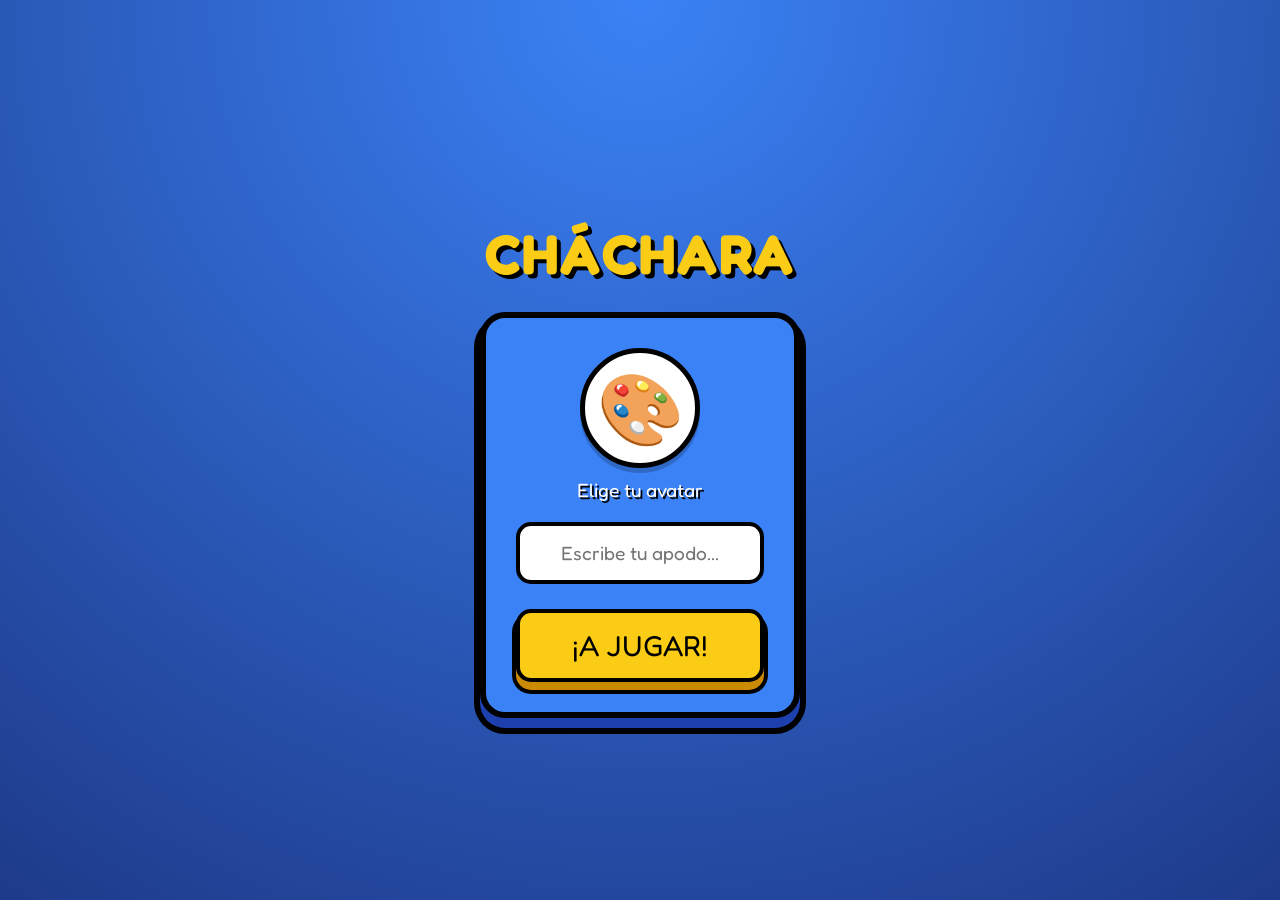
==== frontend/index.html @ 649cdb1e "Front-End de Chachara" ====
<!DOCTYPE html>
<html lang="es">
<head>
    <meta charset="UTF-8">
    <meta name="viewport" content="width=device-width, initial-scale=1.0">
    <title>Cháchara - Inicio</title>
    <link rel="stylesheet" href="style.css">
</head>
<body>
    <div class="doodle d1">✏️</div>
    <div class="doodle d2">💬</div>
    <div class="doodle d3">🎨</div>
    <div class="doodle d4">💡</div>
    <div class="doodle d5">😂</div>
    <div class="doodle d6">🎲</div>
    <!-- Talvez lo cambie a algo mas bonito -->
     
    <div class="login-container">
        <header class="logo">
            <h1>CHÁCHARA</h1> <!-- Falta el logo oficial   -->
        </header>
        
        <div class="card">
            <div class="avatar-selection">
                <div id="avatar-display">🎨</div>
                <p>Elige tu avatar</p>
            </div>

            <input type="text" id="username" placeholder="Escribe tu apodo..." maxlength="15" autocomplete="off">
            
            <button id="btn-play">¡A JUGAR!</button>
        </div>
    </div>
    <script src="script.js"></script>
</body>
</html>
---- frontend/style.css ----
@import url('https://fonts.googleapis.com/css2?family=Fredoka:wght@600;700&display=swap');

:root {
    --bg-blue: #1e3a8a;      
    --card-blue: #3b82f6;     
    --card-border: #1e40af;   
    --btn-yellow: #facc15;    
    --btn-shadow: #ca8a04;    
    --text-white: #ffffff;
}

body {
    margin: 0;
    font-family: 'Fredoka', sans-serif;
    background-image: radial-gradient(circle at top, #3b82f6 0%, #1e3a8a 100%);
    display: flex;
    justify-content: center;
    align-items: center;
    height: 100vh;
    overflow: hidden;
}

.login-container {
    text-align: center;
    width: 320px;
}

.logo h1 {
    color: var(--btn-yellow);
    font-size: 3.5rem;
    text-shadow: 4px 4px 0px #000000;
    margin-bottom: 25px;
    letter-spacing: 2px;
}

.card {
    background: var(--card-blue);
    padding: 30px;
    border-radius: 25px;
    border: 6px solid #000000;
    box-shadow: 0 10px 0 var(--card-border), 0 10px 0 6px #000000;
    animation: pop-in 0.5s cubic-bezier(0.175, 0.885, 0.32, 1.275);
}

.avatar-selection p {
    color: var(--text-white);
    font-size: 1.2rem;
    margin-top: 10px;
    margin-bottom: 20px;
    text-shadow: 2px 2px 0px #000000;
}

#avatar-display {
    font-size: 70px;
    background: var(--text-white);
    width: 110px;
    height: 110px;
    margin: 0 auto;
    border-radius: 50%;
    display: flex;
    align-items: center;
    justify-content: center;
    border: 5px solid #000000;
    box-shadow: 0 5px 0 rgba(0,0,0,0.2);
    cursor: pointer;
    transition: transform 0.2s;
}

#avatar-display:hover {
    transform: scale(1.05);
}

@keyframes pop-in {
    0% { transform: scale(0.5); opacity: 0; }
    100% { transform: scale(1); opacity: 1; }
}

input:focus ~ .avatar-selection #avatar-display {
    transform: scale(1.1) rotate(5deg);
    border-color: var(--btn-yellow);
}

input {
    width: 100%;
    padding: 15px;
    margin-bottom: 25px;
    border-radius: 15px;
    border: 4px solid #000000;
    font-size: 1.2rem;
    font-family: 'Fredoka', sans-serif;
    text-align: center;
    box-sizing: border-box;
    outline: none;
}

input:focus {
    border-color: var(--btn-yellow);
}

button {
    width: 100%;
    padding: 15px;
    background-color: var(--btn-yellow);
    color: #000000;
    border: 4px solid #000000;
    border-radius: 15px;
    font-size: 1.8rem;
    font-family: 'Fredoka', sans-serif;
    cursor: pointer;
    box-shadow: 0 8px 0 var(--btn-shadow), 0 8px 0 4px #000000;
    transition: transform 0.1s, box-shadow 0.1s;
}

button:active {
    transform: translateY(6px);
    box-shadow: 0 2px 0 var(--btn-shadow), 0 2px 0 4px #000000;
}

.doodle {
    position: fixed;
    top: -100px; 
    opacity: 0.5; 
    z-index: -1; 
    animation: fall linear infinite;
    user-select: none;
}

@keyframes fall {
    0% {
        transform: translateY(-10px) rotate(0deg);
    }
    100% {
        transform: translateY(110vh) rotate(360deg);
    }
}


.d1 { left: 10%; animation-duration: 12s; animation-delay: 0s; font-size: 3rem; }
.d2 { left: 25%; animation-duration: 15s; animation-delay: 4s; font-size: 2rem; }
.d3 { left: 45%; animation-duration: 10s; animation-delay: 2s; font-size: 4rem; }
.d4 { left: 65%; animation-duration: 18s; animation-delay: 7s; font-size: 2.5rem; }
.d5 { left: 80%; animation-duration: 14s; animation-delay: 1s; font-size: 3.5rem; }
.d6 { left: 90%; animation-duration: 11s; animation-delay: 5s; font-size: 2rem; }
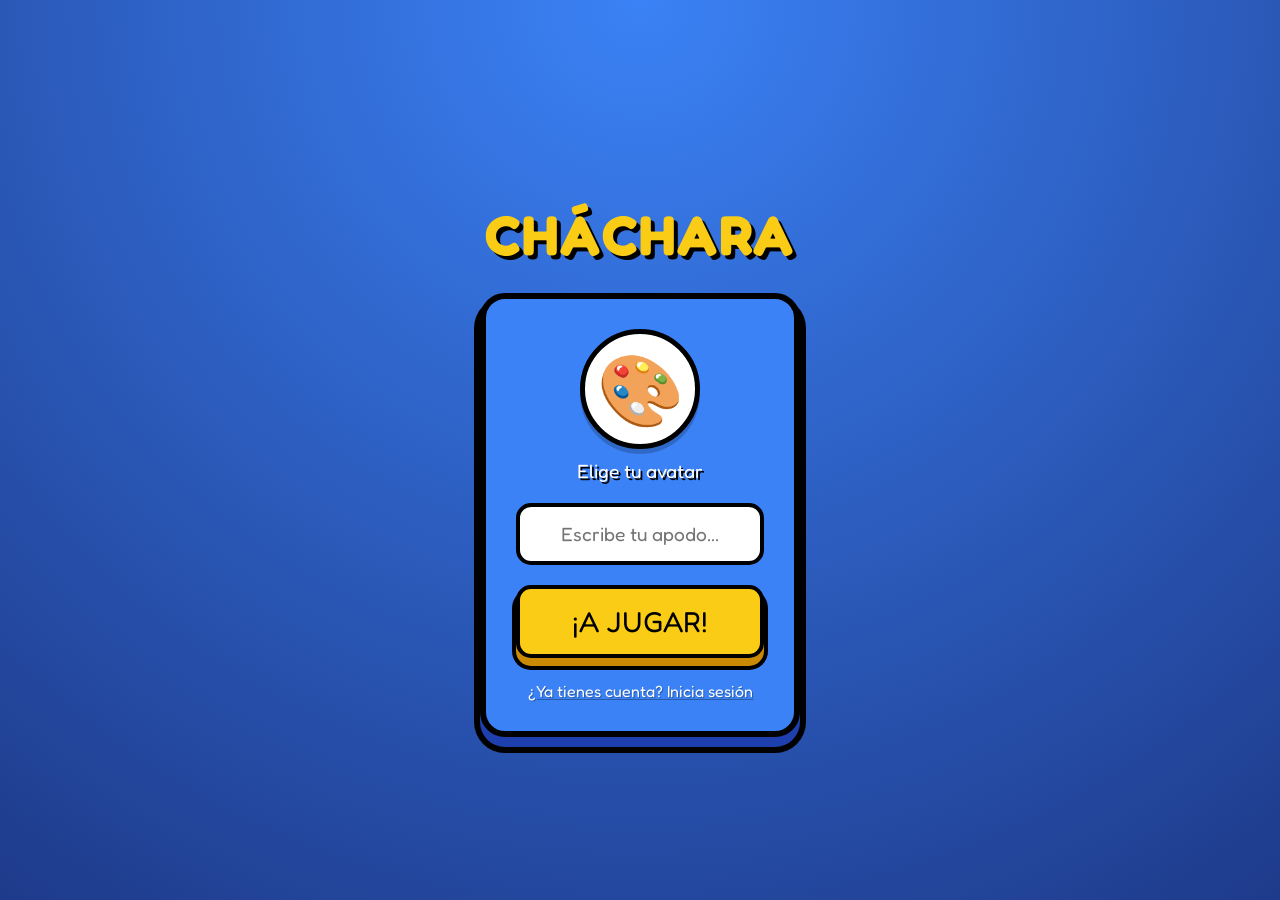
==== commit 8017c821: "Agregando auth con cuentas (Usuario, E-mail y Contraseña)" ====
--- a/frontend/index.html
+++ b/frontend/index.html
@@ -13,22 +13,62 @@
     <div class="doodle d4">💡</div>
     <div class="doodle d5">😂</div>
     <div class="doodle d6">🎲</div>
-    <!-- Talvez lo cambie a algo mas bonito -->
      
     <div class="login-container">
         <header class="logo">
-            <h1>CHÁCHARA</h1> <!-- Falta el logo oficial   -->
+            <h1>CHÁCHARA</h1>
         </header>
         
         <div class="card">
-            <div class="avatar-selection">
-                <div id="avatar-display">🎨</div>
-                <p>Elige tu avatar</p>
+            <div id="view-guest" class="view-section">
+                <div class="avatar-selection">
+                    <div id="avatar-display">🎨</div>
+                    <p>Elige tu avatar</p>
+                </div>
+
+                <input type="text" id="username" placeholder="Escribe tu apodo..." maxlength="15" autocomplete="off">
+                
+                <button id="btn-play">¡A JUGAR!</button>
+                
+                <div class="toggle-links">
+                    <p onclick="switchView('view-login')">¿Ya tienes cuenta? Inicia sesión</p>
+                </div>
             </div>
 
-            <input type="text" id="username" placeholder="Escribe tu apodo..." maxlength="15" autocomplete="off">
-            
-            <button id="btn-play">¡A JUGAR!</button>
+            <div id="view-login" class="view-section hidden">
+                <div class="avatar-selection">
+                    <div class="avatar-static">👋</div>
+                    <p>Bienvenido de vuelta</p>
+                </div>
+
+                <input type="email" id="login-email" placeholder="Correo electrónico" autocomplete="off">
+                <input type="password" id="login-pass" placeholder="Contraseña">
+                
+                <button id="btn-login">ENTRAR</button>
+                
+                <div class="toggle-links">
+                    <p onclick="switchView('view-register')">¿No tienes cuenta? Regístrate</p>
+                    <p onclick="switchView('view-guest')">Jugar como invitado</p>
+                </div>
+            </div>
+
+            <div id="view-register" class="view-section hidden">
+                <div class="avatar-selection">
+                    <div class="avatar-static">✨</div>
+                    <p>Crea tu cuenta</p>
+                </div>
+
+                <input type="text" id="reg-username" placeholder="Nombre de usuario" maxlength="15" autocomplete="off">
+                <input type="email" id="reg-email" placeholder="Correo electrónico" autocomplete="off">
+                <input type="password" id="reg-pass" placeholder="Contraseña">
+                
+                <button id="btn-register">REGISTRARSE</button>
+                
+                <div class="toggle-links">
+                    <p onclick="switchView('view-login')">¿Ya tienes cuenta? Inicia sesión</p>
+                    <p onclick="switchView('view-guest')">Jugar como invitado</p>
+                </div>
+            </div>
         </div>
     </div>
     <script src="script.js"></script>
--- a/frontend/style.css
+++ b/frontend/style.css
@@ -40,6 +40,8 @@
     border: 6px solid #000000;
     box-shadow: 0 10px 0 var(--card-border), 0 10px 0 6px #000000;
     animation: pop-in 0.5s cubic-bezier(0.175, 0.885, 0.32, 1.275);
+    position: relative;
+    overflow: hidden;
 }
 
 .avatar-selection p {
@@ -50,7 +52,7 @@
     text-shadow: 2px 2px 0px #000000;
 }
 
-#avatar-display {
+#avatar-display, .avatar-static {
     font-size: 70px;
     background: var(--text-white);
     width: 110px;
@@ -62,6 +64,9 @@
     justify-content: center;
     border: 5px solid #000000;
     box-shadow: 0 5px 0 rgba(0,0,0,0.2);
+}
+
+#avatar-display {
     cursor: pointer;
     transition: transform 0.2s;
 }
@@ -75,7 +80,9 @@
     100% { transform: scale(1); opacity: 1; }
 }
 
-input:focus ~ .avatar-selection #avatar-display {
+/* Efecto focus mejorado para cuando se escribe en cualquier input */
+.view-section:focus-within #avatar-display, 
+.view-section:focus-within .avatar-static {
     transform: scale(1.1) rotate(5deg);
     border-color: var(--btn-yellow);
 }
@@ -83,7 +90,7 @@
 input {
     width: 100%;
     padding: 15px;
-    margin-bottom: 25px;
+    margin-bottom: 20px;
     border-radius: 15px;
     border: 4px solid #000000;
     font-size: 1.2rem;
@@ -109,6 +116,7 @@
     cursor: pointer;
     box-shadow: 0 8px 0 var(--btn-shadow), 0 8px 0 4px #000000;
     transition: transform 0.1s, box-shadow 0.1s;
+    margin-bottom: 15px;
 }
 
 button:active {
@@ -116,6 +124,37 @@
     box-shadow: 0 2px 0 var(--btn-shadow), 0 2px 0 4px #000000;
 }
 
+/* --- NUEVAS CLASES PARA LAS VISTAS --- */
+.hidden {
+    display: none;
+}
+
+.view-section {
+    animation: fade-in 0.3s ease-out;
+}
+
+@keyframes fade-in {
+    0% { opacity: 0; transform: translateY(10px); }
+    100% { opacity: 1; transform: translateY(0); }
+}
+
+.toggle-links p {
+    color: var(--text-white);
+    font-size: 1rem;
+    margin: 8px 0 0 0;
+    cursor: pointer;
+    text-decoration: underline;
+    text-decoration-color: transparent;
+    transition: all 0.2s;
+    text-shadow: 1px 1px 0px rgba(0,0,0,0.3);
+}
+
+.toggle-links p:hover {
+    color: var(--btn-yellow);
+    text-decoration-color: var(--btn-yellow);
+}
+
+/* --- DOODLES --- */
 .doodle {
     position: fixed;
     top: -100px; 
@@ -126,14 +165,9 @@
 }
 
 @keyframes fall {
-    0% {
-        transform: translateY(-10px) rotate(0deg);
-    }
-    100% {
-        transform: translateY(110vh) rotate(360deg);
-    }
+    0% { transform: translateY(-10px) rotate(0deg); }
+    100% { transform: translateY(110vh) rotate(360deg); }
 }
-
 
 .d1 { left: 10%; animation-duration: 12s; animation-delay: 0s; font-size: 3rem; }
 .d2 { left: 25%; animation-duration: 15s; animation-delay: 4s; font-size: 2rem; }
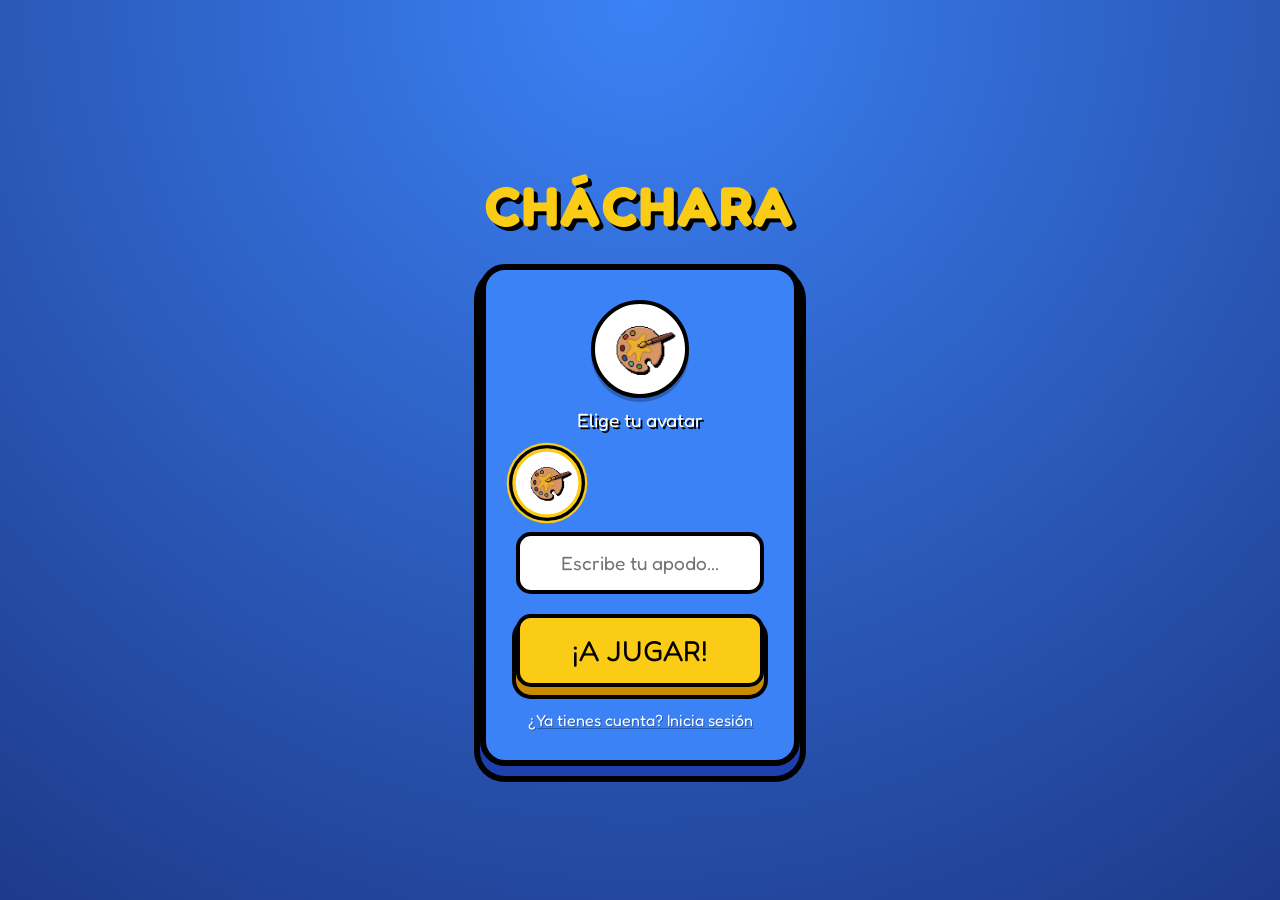
==== commit 87bb8f60: "prueba avatares" ====
--- a/frontend/index.html
+++ b/frontend/index.html
@@ -5,6 +5,75 @@
     <meta name="viewport" content="width=device-width, initial-scale=1.0">
     <title>Cháchara - Inicio</title>
     <link rel="stylesheet" href="style.css">
+    <style>
+        /* ── Grid de selección de avatares ── */
+        .avatar-picker {
+            display: grid;
+            grid-template-columns: repeat(4, 1fr);
+            gap: 8px;
+            margin-bottom: 18px;
+        }
+
+        .avatar-option {
+            width: 100%;
+            aspect-ratio: 1;
+            border-radius: 50%;
+            border: 3px solid #000;
+            overflow: hidden;
+            cursor: pointer;
+            transition: transform 0.15s, border-color 0.15s, box-shadow 0.15s;
+            box-shadow: 0 3px 0 rgba(0,0,0,0.3);
+            background: #fff;
+        }
+
+        .avatar-option img {
+            width: 100%;
+            height: 100%;
+            object-fit: cover;
+            pointer-events: none;
+            display: block;
+        }
+
+        .avatar-option:hover {
+            transform: scale(1.1);
+        }
+
+        .avatar-option.selected {
+            border-color: var(--btn-yellow);
+            box-shadow: 0 0 0 3px #000, 0 0 0 5px var(--btn-yellow);
+            transform: scale(1.12);
+        }
+
+        /* Avatar grande (preview) — reemplaza el emoji estático */
+        #avatar-display,
+        #reg-avatar-display {
+            width: 90px;
+            height: 90px;
+            border-radius: 50%;
+            border: 4px solid #000;
+            overflow: hidden;
+            background: #fff;
+            margin: 0 auto 6px;
+            display: flex;
+            align-items: center;
+            justify-content: center;
+            box-shadow: 0 4px 0 rgba(0,0,0,0.25);
+            transition: transform 0.2s;
+        }
+
+        #avatar-display img,
+        #reg-avatar-display img {
+            width: 100%;
+            height: 100%;
+            object-fit: cover;
+            display: block;
+        }
+
+        #avatar-display:hover,
+        #reg-avatar-display:hover {
+            transform: scale(1.05);
+        }
+    </style>
 </head>
 <body>
     <div class="doodle d1">✏️</div>
@@ -13,28 +82,37 @@
     <div class="doodle d4">💡</div>
     <div class="doodle d5">😂</div>
     <div class="doodle d6">🎲</div>
-     
+
     <div class="login-container">
         <header class="logo">
             <h1>CHÁCHARA</h1>
         </header>
-        
+
         <div class="card">
+
+            <!-- ── Vista: Invitado ── -->
             <div id="view-guest" class="view-section">
                 <div class="avatar-selection">
-                    <div id="avatar-display">🎨</div>
+                    <div id="avatar-display">
+                        <!-- Se rellena con JS al cargar la página -->
+                    </div>
                     <p>Elige tu avatar</p>
                 </div>
 
+                <!-- Grid de avatares para invitado -->
+                <div class="avatar-picker" id="guest-avatar-picker">
+                    <!-- Se genera con JS -->
+                </div>
+
                 <input type="text" id="username" placeholder="Escribe tu apodo..." maxlength="15" autocomplete="off">
-                
                 <button id="btn-play">¡A JUGAR!</button>
-                
+
                 <div class="toggle-links">
                     <p onclick="switchView('view-login')">¿Ya tienes cuenta? Inicia sesión</p>
                 </div>
             </div>
 
+            <!-- ── Vista: Login ── -->
             <div id="view-login" class="view-section hidden">
                 <div class="avatar-selection">
                     <div class="avatar-static">👋</div>
@@ -43,34 +121,42 @@
 
                 <input type="email" id="login-email" placeholder="Correo electrónico" autocomplete="off">
                 <input type="password" id="login-pass" placeholder="Contraseña">
-                
                 <button id="btn-login">ENTRAR</button>
-                
+
                 <div class="toggle-links">
                     <p onclick="switchView('view-register')">¿No tienes cuenta? Regístrate</p>
                     <p onclick="switchView('view-guest')">Jugar como invitado</p>
                 </div>
             </div>
 
+            <!-- ── Vista: Registro ── -->
             <div id="view-register" class="view-section hidden">
                 <div class="avatar-selection">
-                    <div class="avatar-static">✨</div>
-                    <p>Crea tu cuenta</p>
+                    <div id="reg-avatar-display">
+                        <!-- Se rellena con JS -->
+                    </div>
+                    <p>Elige tu avatar</p>
+                </div>
+
+                <!-- Grid de avatares para registro -->
+                <div class="avatar-picker" id="reg-avatar-picker">
+                    <!-- Se genera con JS -->
                 </div>
 
                 <input type="text" id="reg-username" placeholder="Nombre de usuario" maxlength="15" autocomplete="off">
                 <input type="email" id="reg-email" placeholder="Correo electrónico" autocomplete="off">
                 <input type="password" id="reg-pass" placeholder="Contraseña">
-                
                 <button id="btn-register">REGISTRARSE</button>
-                
+
                 <div class="toggle-links">
                     <p onclick="switchView('view-login')">¿Ya tienes cuenta? Inicia sesión</p>
                     <p onclick="switchView('view-guest')">Jugar como invitado</p>
                 </div>
             </div>
+
         </div>
     </div>
+
     <script src="script.js"></script>
 </body>
-</html>+</html>
